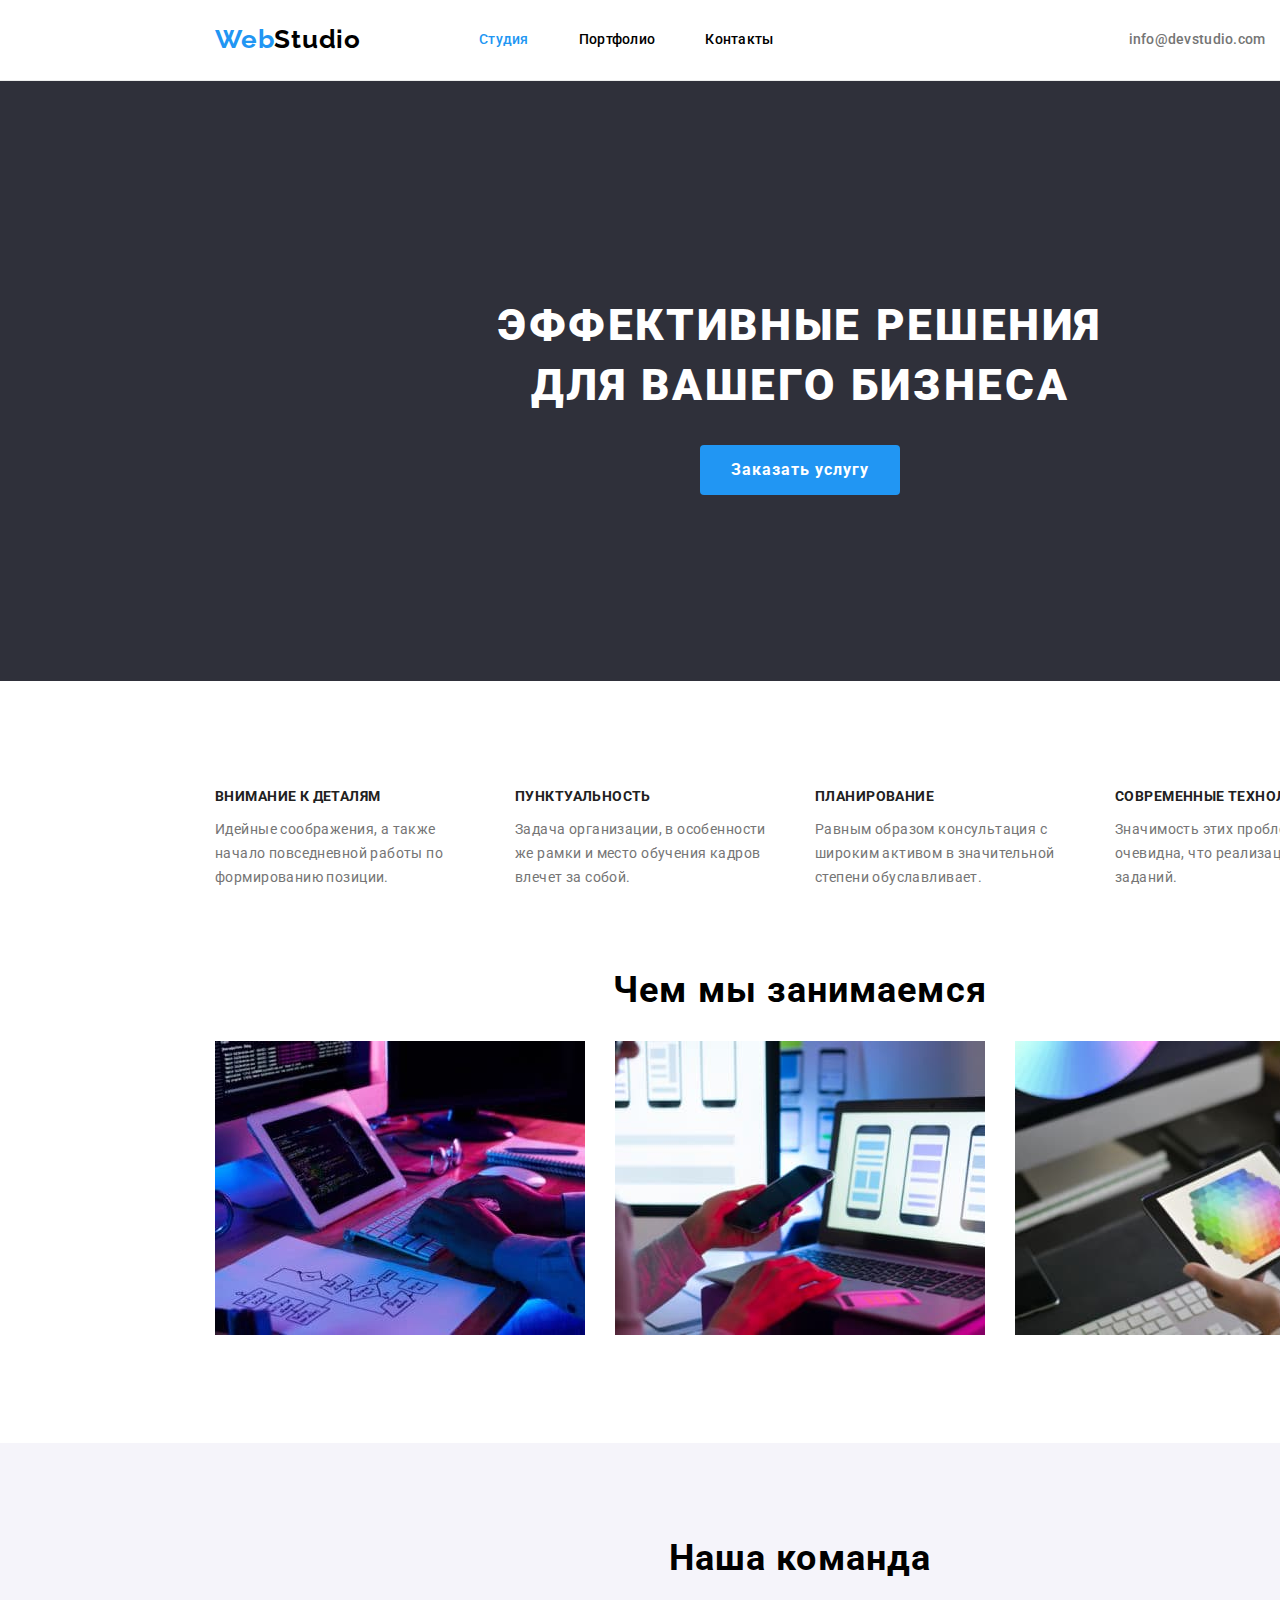
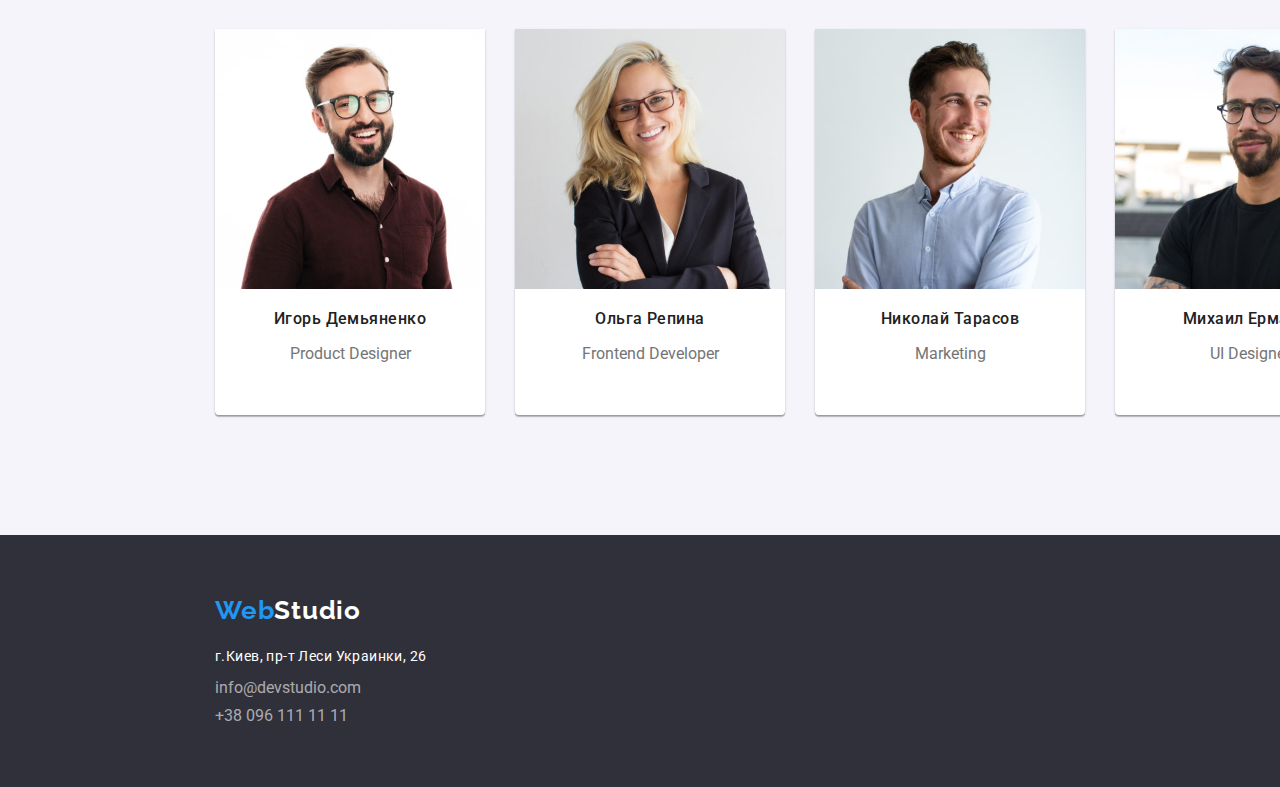
==== index.html @ 73776759 "Initial commit" ====
<!DOCTYPE html>
<html lang="ru">
  <head>
    <meta charset="UTF-8" />
    <meta http-equiv="X-UA-Compatible" content="IE=edge" />
    <meta name="viewport" content="width=device-width, initial-scale=1.0" />
    <title>WebStudio</title>
    <link rel="stylesheet" href="./css/styles.css">
    <link rel="preconnect" href="https://fonts.googleapis.com">
    <link rel="preconnect" href="https://fonts.gstatic.com" crossorigin>
    <link href="https://fonts.googleapis.com/css2?family=Raleway:wght@700&family=Roboto:wght@400;500;700;900&display=swap"
      rel="stylesheet">
  </head>
  <body>
    
    <!--Верхняя линия-->
    <header class="page-header">
      <nav class="navigation">
        <a href="index.html" class="logo">Web<span class="logo-black">Studio</span></a>
        <ul class="nav-menu">
          <li><a href="index.html"  class="link current-link">Студия</a></li>
          <li><a href="./portfolio.html" class="link">Портфолио</a></li>
          <li><a href="./contacts.html" class="link">Контакты</a></li>
        </ul>
        <ul class="nav-contacts">
          <li><a href="mailto:info@devstudio.com" class="link email">info@devstudio.com</a></li>
          <li><a href="tel:+380961111111" class="link phone">+38 096 111 11 11</a></li>
        </ul>
      </nav>
    </header>
    <main>
      <!--Особенности-->
      <section class="hero">
        <h1 class="hero-title">
          ЭФФЕКТИВНЫЕ РЕШЕНИЯ <br />
          ДЛЯ ВАШЕГО БИЗНЕСА
        </h1>
        <button type="button" class="hero-button">Заказать услугу</button>
      </section>
      
      <section class="features">
        <h2 class="title-features">Достоинства</h2>
        
        <ul class="list-features">
          <li>
            <h3 class="title-features-article">Внимание к деталям</h3>
            <p class="text-features">Идейные соображения, а также <br> начало повседневной работы по формированию позиции.</p>
          </li>
          <li>
            <h3 class="title-features-article">Пунктуальность</h3>
            <p class="text-features">
              Задача организации, в особенности же рамки и место обучения кадров влечет за собой.
            </p>
          </li>
          <li>
            <h3 class="title-features-article">Планирование</h3>
            <p class="text-features">
              Равным образом консультация с широким активом в значительной степени обуславливает.
            </p>
          </li>
          <li>
            <h3 class="title-features-article">Современные технологии</h3>
            <p class="text-features">Значимость этих проблем настолько очевидна, что реализация плановых заданий.</p>
          </li>
        </ul>
      </section>

      <!--Чем мы занимаемся-->
      <section class="works">
        <h2 class="title">Чем мы занимаемся</h2>
        <ul class="list-works">
          <li>
            <img
              src="./images/img1.jpg"
              alt="Web design"
              width="370"
              height="294"
            />
          </li>
          <li>
            <img
              src="./images/img2.jpg"
              alt="Marketing"
              width="370"
              height="294"
            />
          </li>
          <li>
            <img
              src="./images/img3.jpg"
              alt="UI/UX design"
              width="370"
              height="294"
            />
          </li>
        </ul>
      </section>

      <!--Команда-->
      <section class="team">
        <h2 class="title-team">Наша команда</h2>
        <ul class="list-team">
          <li class="card-team">
            <img
              src="./images/product_designer.jpg"
              alt="Product Designer"
              width="270"
              height="260"
            />
            <h3 class="name-people">Игорь Демьяненко</h3>
            <p>Product Designer</p>
          </li>
          <li class="card-team">
            <img
              src="./images/frontend_dev.jpg"
              alt="Frontend Developer"
              width="270"
              height="260"
            />
            <h3 class="name-people">Ольга Репина</h3>
            <p>Frontend Developer</p>
          </li>
          <li class="card-team">
            <img
              src="./images/marketing.jpg"
              alt="Marketing"
              width="270"
              height="260"
            />
            <h3 class="name-people">Николай Тарасов</h3>
            <p>Marketing</p>
          </li>
          <li class="card-team">
            <img
              src="./images/ui_designer.jpg"
              alt="UI Designer"
              width="270"
              height="260"
            />
            <h3 class="name-people">Михаил Ермаков</h3>
            <p>UI Designer</p>
          </li>
        </ul>
      </section>
    </main>
    <!--Футер-->
    <footer class="footer-section">
      <a href="index.html" class="footer-logo">Web<span class="logo-white">Studio</span></a>
      <address>
        <ul class="footer-contacts">
          <li>
            <a
              href="https://www.google.com/maps/d/embed?mid=10uSM3H-mIU3GznYo2szRIEphczw&hl=en_US&ehbc=2E312F"
               class="link-address">г.Киев, пр-т Леси Украинки, 26</a
            >
          </li>
          <li><a href="mailto:info@devstudio.com" class="link-footer">info@devstudio.com</a></li>
          <li><a href="tel:+380961111111" class="link-footer">+38 096 111 11 11</a></li>
        </ul>
      </address>
    </footer>
  </body>
</html>
---- css/styles.css ----
/* #212121-100% - color link nav menu
#FFFFFF-100% - color top line bg
#757575-100% - color link nav contacts
#2196F3-100% - color Logo & hover link
#000000-100%
#2F303A-100%
#FFFFFF-60%
#ECECEC-100%
#F5F4FA-100%
*/
:root {
  --primary-text: #757575;
  --title-text: #212121;
  --accent-logo: #2196f3;
  --primary-bg: #ffffff;
  --title-logo: #000000;
  --footer-logo: #ffffff;
  --footer-bg: #2f303a;
  --team-section-bg: #f5f4fa;
  --footer-contacts-color: rgba(255, 255, 255, 0.6);
}

body {
  font-family: 'Roboto', sans-serif;
  color: var(--primary-text);
  width: 1600px;
  margin: 0px;
}

.page-header {
  background-color: var(--primary-bg);
  width: 1600px;
  height: 80px;
  margin: 0px 0px 0px 0px;
  border-bottom: 1px;
  border-top: 0px;
  border-left: 0px;
  border-right: 0px;
  border-style: solid;
  border-color: #ececec;
}

/* Main properties Logo */
.logo {
  font-family: 'Raleway';
  font-weight: 700;
  font-size: 26px;
  letter-spacing: 0.03em;
  color: var(--accent-logo);
  text-decoration: none;
  margin: 24px 93px 25px 215px;
}

/* Color Logo in Header */
.logo-black {
  color: var(--title-logo);
}

/* Orientation elements inside Header */
.navigation {
  display: flex;
  flex-direction: row;
  position: relative;
  flex-wrap: nowrap;
  justify-content: flex-start;
  align-items: flex-start;
  height: 80px;
}

/* styles for all links */
.link {
  list-style-type: none;
  text-decoration: none;
  color: var(--title-logo);
}

.link:hover,
.link:focus {
  color: var(--accent-logo);
} 

.current-link {
  color: var(--accent-logo);
}

/* Orientation elements inside nav-menu */
.nav-menu {
  display: contents;
  list-style-type: none;
  text-decoration: none;
  font-weight: 500;
  font-size: 14px;
  line-height: 1.1;
  letter-spacing: 0.02em;
}

.nav-menu > li {
  margin: 32px 25px 32px 25px;
}

/* Orientation elements inside nav-contacts */
.nav-contacts {
  display: contents;
  list-style-type: none;
  text-decoration: none;
  align-items: flex-start;
  justify-content: space-between;
  font-weight: 500;
  font-size: 14px;
  line-height: 1.1;
  letter-spacing: 0.02em;
}

.link.email {
  color: var(--primary-text);
  padding-left: 305px;
}

.link.phone {
  color: var(--primary-text);
}

.nav-contacts > li {
  margin: 32px 25px 32px 25px;
}

.nav-contacts .link:hover,
.nav-contacts .link:focus {
  color: var(--accent-logo);
}


/* styles for MAIN */

.hero {
  background-color: var(--footer-bg);
  height: 600px;
  display: flex;
  align-items: center;
  justify-content: center;
  flex-direction: column;
}

.hero-title {
  width: 696px;
  height: 120px;
  font-weight: 900;
  font-size: 44px;
  line-height: 1.36;
  text-align: center;
  letter-spacing: 0.06em;
  text-transform: uppercase;
  color: var(--footer-logo);
}

.hero-button {
  display: flex;
  align-items: center;
  text-align: center;
  background-color: var(--accent-logo);
  color: var(--footer-logo);
  width: 200px;
  height: 50px;
  border-radius: 4px;
  font-family: inherit;
  font-weight: 700;
  font-size: 16px;
  line-height: 1.875;
  justify-content: center;
  letter-spacing: 0.06em;
  border: 0px;
}

/* Section "Features" */

.features {
  margin: 94px 215px 94px 215px;
}

.title-features {
  display: none;
}

.list-features {
  list-style-type: none;
  width: 1170px;
  height: 100px;
  display: flex;
  flex-direction: row;
  padding-inline-start: 0px;
  justify-content: space-between;
}

.list-features > li {
  width: 270px;
}

.title-features-article {
  color: var(--title-text);
  font-weight: 700;
  font-size: 14px;
  line-height: 1.1;
  letter-spacing: 0.03em;
  text-transform: uppercase;
}

.text-features {
  font-size: 14px;
  line-height: 1.7;
  letter-spacing: 0.03em;
}

/* Styles for section Works */

.works {
  margin: 94px 215px 0px 215px;
}

.title {
  font-weight: 700;
  font-size: 36px;
  line-height: 1.17;
  text-align: center;
  letter-spacing: 0.03em;
  color: var(--title-logo);
}

.list-works {
  list-style-type: none;
  width: 1170px;
  height: 386px;
  display: flex;
  flex-direction: row;
  padding-inline-start: 0px;
  justify-content: space-between;
}

/* styles for Team */

.team {
  height: 598px;
  background-color: var(--team-section-bg);
  align-items: center;
  justify-content: center;
  padding-top: 94px;
}

.title-team {
  font-weight: 700;
  font-size: 36px;
  line-height: 1.17;
  text-align: center;
  letter-spacing: 0.03em;
  color: var(--title-logo);
  margin-bottom: 50px;
  margin-top: 0px;
}

.list-team {
  list-style-type: none;
  width: 1170px;
  height: 386px;
  display: flex;
  flex-direction: row;
  padding-inline-start: 0px;
  justify-content: space-between;
  text-align: center;
  margin-left: 215px;
  margin-top: 0px;
  margin-bottom: 0px;
}

.card-team {
  background-color: var(--primary-bg);
  width: 270px;
  height: 386px;

  box-shadow: 0px 1px 3px rgba(0, 0, 0, 0.12), 0px 1px 1px rgba(0, 0, 0, 0.14),
    0px 2px 1px rgba(0, 0, 0, 0.2);
  border-radius: 0px 0px 4px 4px;
}

.name-people {
  font-weight: 500;
  font-size: 16px;
  line-height: 1.1875;
  text-align: center;
  letter-spacing: 0.03em;
  color: var(--title-text);
}

/* styles for Footer */

.footer-section {
  background-color: var(--footer-bg);
  height: 192px;
  padding-top: 60px;
  padding-left: 215px;
}

.footer-logo {
  font-family: 'Raleway';
  font-weight: 700;
  font-size: 26px;
  letter-spacing: 0.03em;
  color: var(--accent-logo);
  text-decoration: none;
}

/* Color Logo in Footer */
.logo-white {
  color: var(--footer-logo);
}

.footer-contacts {
  display: flex;
  font-style: normal;
  list-style-type: none;
  align-items: flex-start;
  justify-content: flex-start;
  flex-direction: column;
  padding-inline-start: 0px;
  margin-top: 20px;
  margin-bottom: 0px;
}

.footer-contacts > li {
  margin-bottom: 9px;
}

.link-address {
  text-decoration: none;
  color: var(--footer-logo);
  font-weight: 400;
  font-size: 14px;
  line-height: 1.71;
  letter-spacing: 0.03em;
}

.link-footer {
  color: var(--footer-contacts-color);
  text-decoration: none;
}

.link-footer:hover,
.link-footer:focus {
  color: var(--accent-logo);
}





/* Styles for page Portfolio.html */

.buttons-section {
  display: flex;
  align-items: center;
  flex-direction: column;
  justify-content: space-between;
  width: 1170px;
  height: 1360px;
  margin-left: 297px;
  margin-bottom: 148px;
  }


.title-container {
  display: none;
  margin: 0px;
}

.list-buttons {
  width: 611px;
  display: flex;
  list-style-type: none;
  text-decoration: none;
  padding-inline-start: 0px;
  flex-direction: row;
  justify-content: space-around;
  align-items: center;
  margin-top: 40px;
  margin-bottom: 50px;
}

.button-filter {
  background-color: var(--team-section-bg);
  color: var(--title-text);
  border-radius: 4px;
  border: 0px;
  font-family: inherit;
  font-weight: 500;
  font-size: 16px;
  line-height: 1.625;
  text-align: center;
  letter-spacing: 0.03em;
  padding: 6px 22px 6px 22px;
}

.button-filter:hover,
.button-filter:focus {
  background-color: var(--accent-logo);
  color: var(--footer-logo);
  box-shadow: 0px 3px 1px rgba(0, 0, 0, 0.1), 0px 1px 2px rgba(0, 0, 0, 0.08),
    0px 2px 2px rgba(0, 0, 0, 0.12);
  border-radius: 4px;
}



.list-card-project {
  list-style-type: none;
  text-decoration: none;
  padding-inline-start: 0px;
  display: flex;
  flex-direction: row;
  flex-wrap: wrap;
  justify-content: space-between;
  align-content: space-between;
  align-items: center;
  margin: 0px;
}

.card-project {
  background: #ffffff;
  border: 1px solid #eeeeee;
  box-sizing: border-box;
  margin-bottom: 30px;
}

.card-container {
  padding: 20px 24px 20px 24px;
}

.item-card-project {
  font-weight: 700;
  font-size: 18px;
  line-height: 2;
  letter-spacing: 0.06em;
  color: var(--title-logo);
  margin: 0px;
}

.card-container > p {
  margin: 0px;
}
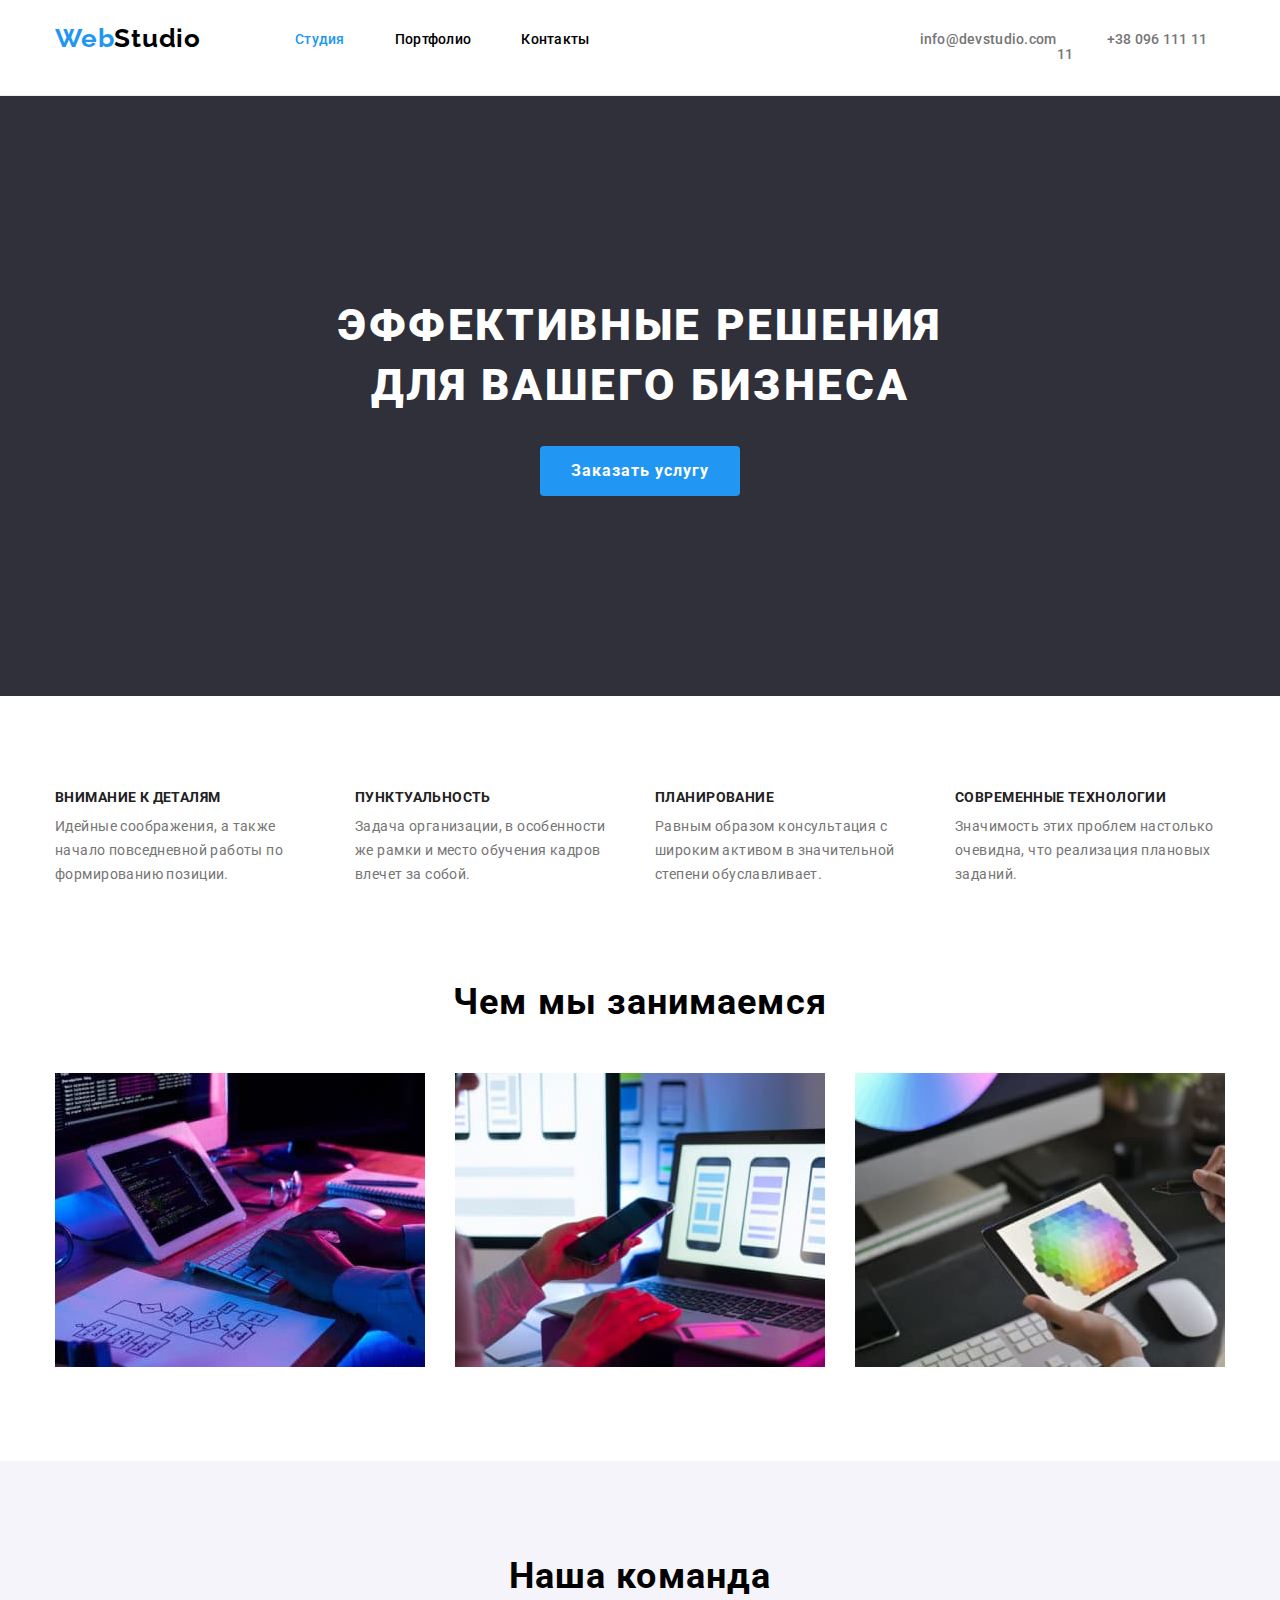
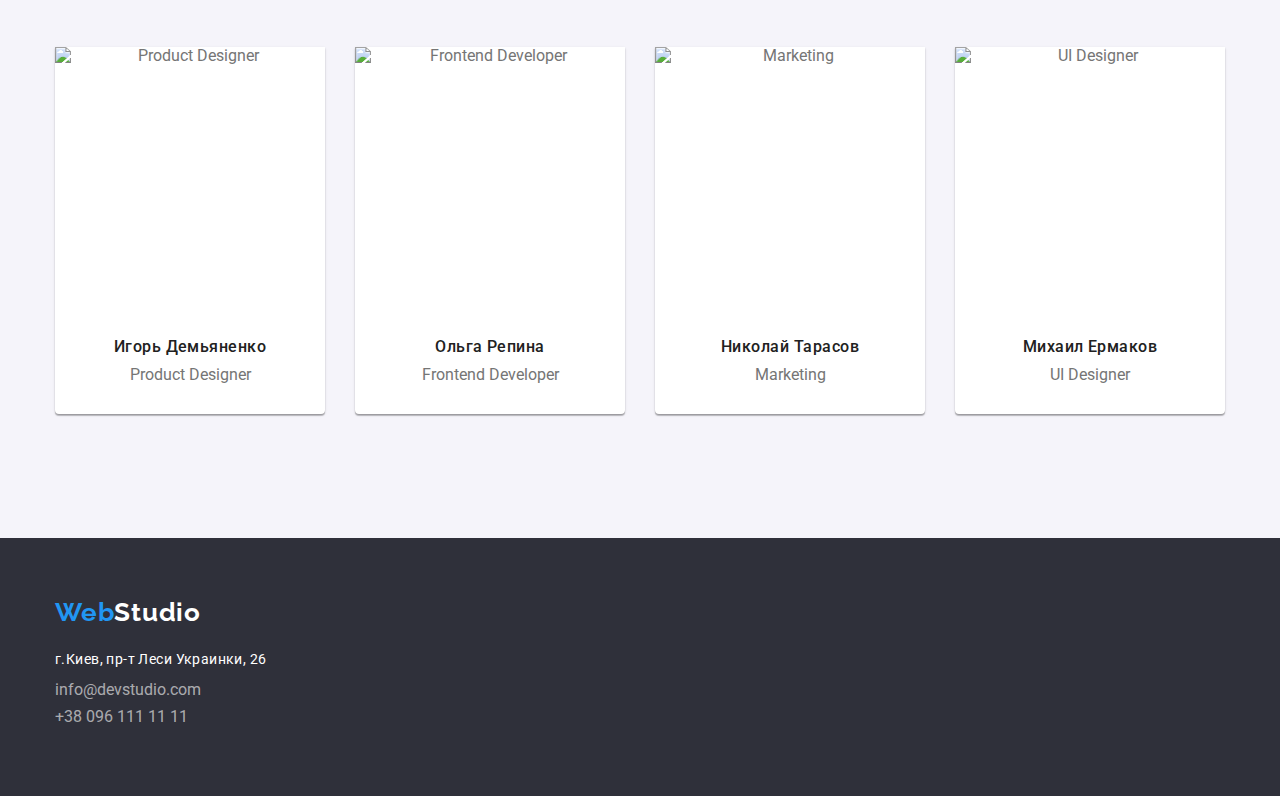
==== commit 60abb3d8: "Update Html files+CSS" ====
--- a/index.html
+++ b/index.html
@@ -5,159 +5,161 @@
     <meta http-equiv="X-UA-Compatible" content="IE=edge" />
     <meta name="viewport" content="width=device-width, initial-scale=1.0" />
     <title>WebStudio</title>
-    <link rel="stylesheet" href="./css/styles.css">
-    <link rel="preconnect" href="https://fonts.googleapis.com">
-    <link rel="preconnect" href="https://fonts.gstatic.com" crossorigin>
-    <link href="https://fonts.googleapis.com/css2?family=Raleway:wght@700&family=Roboto:wght@400;500;700;900&display=swap"
-      rel="stylesheet">
+
+    <link
+      rel="stylesheet"
+      href="https://cdnjs.cloudflare.com/ajax/libs/modern-normalize/1.0.0/modern-normalize.min.css"
+    />
+    <link rel="stylesheet" href="./css/styles.css" />
+    <link rel="preconnect" href="https://fonts.googleapis.com" />
+    <link rel="preconnect" href="https://fonts.gstatic.com" crossorigin />
+    <link
+      href="https://fonts.googleapis.com/css2?family=Raleway:wght@700&family=Roboto:wght@400;500;700;900&display=swap"
+      rel="stylesheet"
+    />
   </head>
   <body>
-    
     <!--Верхняя линия-->
     <header class="page-header">
-      <nav class="navigation">
-        <a href="index.html" class="logo">Web<span class="logo-black">Studio</span></a>
-        <ul class="nav-menu">
-          <li><a href="index.html"  class="link current-link">Студия</a></li>
-          <li><a href="./portfolio.html" class="link">Портфолио</a></li>
-          <li><a href="./contacts.html" class="link">Контакты</a></li>
-        </ul>
-        <ul class="nav-contacts">
-          <li><a href="mailto:info@devstudio.com" class="link email">info@devstudio.com</a></li>
-          <li><a href="tel:+380961111111" class="link phone">+38 096 111 11 11</a></li>
-        </ul>
-      </nav>
+      <div class="container">
+        <nav class="navigation">
+          <a href="index.html" class="logo">Web<span class="logo-black">Studio</span></a>
+          <ul class="nav-menu">
+            <li><a href="index.html" class="link current-link">Студия</a></li>
+            <li><a href="./portfolio.html" class="link">Портфолио</a></li>
+            <li><a href="./contacts.html" class="link">Контакты</a></li>
+          </ul>
+          <ul class="nav-contacts">
+            <li><a href="mailto:info@devstudio.com" class="link email">info@devstudio.com</a></li>
+            <li><a href="tel:+380961111111" class="link phone">+38 096 111 11 11</a></li>
+          </ul>
+        </nav>
+      </div>
     </header>
+
     <main>
       <!--Особенности-->
       <section class="hero">
-        <h1 class="hero-title">
-          ЭФФЕКТИВНЫЕ РЕШЕНИЯ <br />
-          ДЛЯ ВАШЕГО БИЗНЕСА
-        </h1>
-        <button type="button" class="hero-button">Заказать услугу</button>
+        <div class="hero-box container">
+          <h1 class="hero-title">
+            ЭФФЕКТИВНЫЕ РЕШЕНИЯ <br />
+            ДЛЯ ВАШЕГО БИЗНЕСА
+          </h1>
+          <button type="button" class="hero-button">Заказать услугу</button>
+        </div>
       </section>
-      
+
       <section class="features">
-        <h2 class="title-features">Достоинства</h2>
-        
-        <ul class="list-features">
-          <li>
-            <h3 class="title-features-article">Внимание к деталям</h3>
-            <p class="text-features">Идейные соображения, а также <br> начало повседневной работы по формированию позиции.</p>
-          </li>
-          <li>
-            <h3 class="title-features-article">Пунктуальность</h3>
-            <p class="text-features">
-              Задача организации, в особенности же рамки и место обучения кадров влечет за собой.
-            </p>
-          </li>
-          <li>
-            <h3 class="title-features-article">Планирование</h3>
-            <p class="text-features">
-              Равным образом консультация с широким активом в значительной степени обуславливает.
-            </p>
-          </li>
-          <li>
-            <h3 class="title-features-article">Современные технологии</h3>
-            <p class="text-features">Значимость этих проблем настолько очевидна, что реализация плановых заданий.</p>
-          </li>
-        </ul>
+        <div class="container">
+          <h2 class="visually-hidden" aria-hidden="true" tabindex="-1">
+            Достоинства
+          </h2>
+
+          <ul class="list-features">
+            <li>
+              <h3 class="title-features-article">Внимание к деталям</h3>
+              <p class="text-features">
+                Идейные соображения, а также <br />
+                начало повседневной работы по формированию позиции.
+              </p>
+            </li>
+            <li>
+              <h3 class="title-features-article">Пунктуальность</h3>
+              <p class="text-features">
+                Задача организации, в особенности же рамки и место обучения кадров влечет за собой.
+              </p>
+            </li>
+            <li>
+              <h3 class="title-features-article">Планирование</h3>
+              <p class="text-features">
+                Равным образом консультация с широким активом в значительной степени обуславливает.
+              </p>
+            </li>
+            <li>
+              <h3 class="title-features-article">Современные технологии</h3>
+              <p class="text-features">
+                Значимость этих проблем настолько очевидна, что реализация плановых заданий.
+              </p>
+            </li>
+          </ul>
+        </div>
       </section>
 
       <!--Чем мы занимаемся-->
       <section class="works">
-        <h2 class="title">Чем мы занимаемся</h2>
-        <ul class="list-works">
-          <li>
-            <img
-              src="./images/img1.jpg"
-              alt="Web design"
-              width="370"
-              height="294"
-            />
-          </li>
-          <li>
-            <img
-              src="./images/img2.jpg"
-              alt="Marketing"
-              width="370"
-              height="294"
-            />
-          </li>
-          <li>
-            <img
-              src="./images/img3.jpg"
-              alt="UI/UX design"
-              width="370"
-              height="294"
-            />
-          </li>
-        </ul>
+        <div class="container">
+          <h2 class="title">Чем мы занимаемся</h2>
+          <ul class="list-works">
+            <li>
+              <img src="./images/img1.jpg" alt="Web design" width="370" height="294" />
+            </li>
+            <li>
+              <img src="./images/img2.jpg" alt="Marketing" width="370" height="294" />
+            </li>
+            <li>
+              <img src="./images/img3.jpg" alt="UI/UX design" width="370" height="294" />
+            </li>
+          </ul>
+        </div>
       </section>
 
       <!--Команда-->
       <section class="team">
-        <h2 class="title-team">Наша команда</h2>
-        <ul class="list-team">
-          <li class="card-team">
-            <img
-              src="./images/product_designer.jpg"
-              alt="Product Designer"
-              width="270"
-              height="260"
-            />
-            <h3 class="name-people">Игорь Демьяненко</h3>
-            <p>Product Designer</p>
-          </li>
-          <li class="card-team">
-            <img
-              src="./images/frontend_dev.jpg"
-              alt="Frontend Developer"
-              width="270"
-              height="260"
-            />
-            <h3 class="name-people">Ольга Репина</h3>
-            <p>Frontend Developer</p>
-          </li>
-          <li class="card-team">
-            <img
-              src="./images/marketing.jpg"
-              alt="Marketing"
-              width="270"
-              height="260"
-            />
-            <h3 class="name-people">Николай Тарасов</h3>
-            <p>Marketing</p>
-          </li>
-          <li class="card-team">
-            <img
-              src="./images/ui_designer.jpg"
-              alt="UI Designer"
-              width="270"
-              height="260"
-            />
-            <h3 class="name-people">Михаил Ермаков</h3>
-            <p>UI Designer</p>
-          </li>
-        </ul>
+        <div class="container">
+          <h2 class="title-team">Наша команда</h2>
+          <ul class="list-team">
+            <li class="card-team">
+              <img
+                src="./images/team/product_designer.jpg"
+                alt="Product Designer"
+                width="270"
+                height="260"
+              />
+              <h3 class="name-people">Игорь Демьяненко</h3>
+              <p>Product Designer</p>
+            </li>
+            <li class="card-team">
+              <img
+                src="./images/team/frontend_dev.jpg"
+                alt="Frontend Developer"
+                width="270"
+                height="260"
+              />
+              <h3 class="name-people">Ольга Репина</h3>
+              <p>Frontend Developer</p>
+            </li>
+            <li class="card-team">
+              <img src="./images/team/marketing.jpg" alt="Marketing" width="270" height="260" />
+              <h3 class="name-people">Николай Тарасов</h3>
+              <p>Marketing</p>
+            </li>
+            <li class="card-team">
+              <img src="./images/team/ui_designer.jpg" alt="UI Designer" width="270" height="260" />
+              <h3 class="name-people">Михаил Ермаков</h3>
+              <p>UI Designer</p>
+            </li>
+          </ul>
+        </div>
       </section>
     </main>
     <!--Футер-->
     <footer class="footer-section">
-      <a href="index.html" class="footer-logo">Web<span class="logo-white">Studio</span></a>
-      <address>
-        <ul class="footer-contacts">
-          <li>
-            <a
-              href="https://www.google.com/maps/d/embed?mid=10uSM3H-mIU3GznYo2szRIEphczw&hl=en_US&ehbc=2E312F"
-               class="link-address">г.Киев, пр-т Леси Украинки, 26</a
-            >
-          </li>
-          <li><a href="mailto:info@devstudio.com" class="link-footer">info@devstudio.com</a></li>
-          <li><a href="tel:+380961111111" class="link-footer">+38 096 111 11 11</a></li>
-        </ul>
-      </address>
+      <div class="container">
+        <a href="index.html" class="footer-logo">Web<span class="logo-white">Studio</span></a>
+        <address>
+          <ul class="footer-contacts">
+            <li>
+              <a
+                href="https://www.google.com/maps/d/embed?mid=10uSM3H-mIU3GznYo2szRIEphczw&hl=en_US&ehbc=2E312F"
+                class="link-address"
+                >г.Киев, пр-т Леси Украинки, 26</a
+              >
+            </li>
+            <li><a href="mailto:info@devstudio.com" class="link-footer">info@devstudio.com</a></li>
+            <li><a href="tel:+380961111111" class="link-footer">+38 096 111 11 11</a></li>
+          </ul>
+        </address>
+      </div>
     </footer>
   </body>
 </html>
--- a/css/styles.css
+++ b/css/styles.css
@@ -1,13 +1,5 @@
-/* #212121-100% - color link nav menu
-#FFFFFF-100% - color top line bg
-#757575-100% - color link nav contacts
-#2196F3-100% - color Logo & hover link
-#000000-100%
-#2F303A-100%
-#FFFFFF-60%
-#ECECEC-100%
-#F5F4FA-100%
-*/
+
+
 :root {
   --primary-text: #757575;
   --title-text: #212121;
@@ -20,25 +12,40 @@
   --footer-contacts-color: rgba(255, 255, 255, 0.6);
 }
 
+
+h1, h2, h3, h4, p, ul {
+  margin: 0;
+}
+
+img {
+  display: block;
+  max-width: 100%;
+  height: auto;
+}
+
 body {
   font-family: 'Roboto', sans-serif;
   color: var(--primary-text);
-  width: 1600px;
   margin: 0px;
 }
 
 .page-header {
   background-color: var(--primary-bg);
-  width: 1600px;
-  height: 80px;
-  margin: 0px 0px 0px 0px;
-  border-bottom: 1px;
-  border-top: 0px;
+  border-bottom: 1px solid #ececec;
+  /* border-top: 0px;
   border-left: 0px;
   border-right: 0px;
   border-style: solid;
-  border-color: #ececec;
-}
+  border-color: #ececec; */
+}
+
+.container{
+  margin: 0px auto;
+  padding: 0px 15px;
+  width: 1200px;
+}
+
+
 
 /* Main properties Logo */
 .logo {
@@ -48,7 +55,8 @@
   letter-spacing: 0.03em;
   color: var(--accent-logo);
   text-decoration: none;
-  margin: 24px 93px 25px 215px;
+  margin: 24px 94px 25px 0px;
+  padding: 0px;
 }
 
 /* Color Logo in Header */
@@ -64,8 +72,7 @@
   flex-wrap: nowrap;
   justify-content: flex-start;
   align-items: flex-start;
-  height: 80px;
-}
+  }
 
 /* styles for all links */
 .link {
@@ -85,22 +92,27 @@
 
 /* Orientation elements inside nav-menu */
 .nav-menu {
-  display: contents;
+  display: flex;
   list-style-type: none;
   text-decoration: none;
   font-weight: 500;
   font-size: 14px;
   line-height: 1.1;
   letter-spacing: 0.02em;
+  padding-inline-start: 0;
+    padding-top: 32px;
+    padding-bottom: 32px;
+    margin: 0px;
 }
 
 .nav-menu > li {
-  margin: 32px 25px 32px 25px;
-}
+margin-left: 0;
+margin-right: 50px;
+} 
 
 /* Orientation elements inside nav-contacts */
 .nav-contacts {
-  display: contents;
+  display: flex;
   list-style-type: none;
   text-decoration: none;
   align-items: flex-start;
@@ -109,20 +121,24 @@
   font-size: 14px;
   line-height: 1.1;
   letter-spacing: 0.02em;
+  padding-top: 32px;
+  padding-bottom: 32px;
+  padding-inline-start: 0;
+  margin: 0px;
 }
 
 .link.email {
   color: var(--primary-text);
-  padding-left: 305px;
+  margin-left: 280px;
 }
 
 .link.phone {
   color: var(--primary-text);
-}
-
-.nav-contacts > li {
-  margin: 32px 25px 32px 25px;
-}
+  margin-left: 50px;
+}
+
+
+
 
 .nav-contacts .link:hover,
 .nav-contacts .link:focus {
@@ -134,11 +150,19 @@
 
 .hero {
   background-color: var(--footer-bg);
-  height: 600px;
-  display: flex;
+  /* display:block;
   align-items: center;
   justify-content: center;
+  flex-direction: column; */
+}
+
+.hero-box {
+  margin:auto;
+  display: flex;
   flex-direction: column;
+  align-items: center;
+  padding-top: 200px;
+  padding-bottom: 200px;
 }
 
 .hero-title {
@@ -151,6 +175,7 @@
   letter-spacing: 0.06em;
   text-transform: uppercase;
   color: var(--footer-logo);
+  margin-bottom: 30px;
 }
 
 .hero-button {
@@ -174,18 +199,26 @@
 /* Section "Features" */
 
 .features {
-  margin: 94px 215px 94px 215px;
-}
-
-.title-features {
-  display: none;
+  padding: 94px 0px 94px 0px;
+}
+
+
+.visually-hidden {
+  position: absolute;
+  white-space: nowrap;
+  width: 1px;
+  height: 1px;
+  overflow: hidden;
+  border: 0;
+  padding: 0;
+  clip: rect(0 0 0 0);
+  clip-path: inset(50%);
+  margin: -1px;
 }
 
 .list-features {
   list-style-type: none;
-  width: 1170px;
-  height: 100px;
-  display: flex;
+    display: flex;
   flex-direction: row;
   padding-inline-start: 0px;
   justify-content: space-between;
@@ -202,6 +235,7 @@
   line-height: 1.1;
   letter-spacing: 0.03em;
   text-transform: uppercase;
+  margin-bottom: 10px;
 }
 
 .text-features {
@@ -213,7 +247,7 @@
 /* Styles for section Works */
 
 .works {
-  margin: 94px 215px 0px 215px;
+  margin-bottom: 94px;
 }
 
 .title {
@@ -223,13 +257,12 @@
   text-align: center;
   letter-spacing: 0.03em;
   color: var(--title-logo);
+  margin-bottom: 50px;
 }
 
 .list-works {
   list-style-type: none;
-  width: 1170px;
-  height: 386px;
-  display: flex;
+    display: flex;
   flex-direction: row;
   padding-inline-start: 0px;
   justify-content: space-between;
@@ -238,11 +271,11 @@
 /* styles for Team */
 
 .team {
-  height: 598px;
-  background-color: var(--team-section-bg);
+    background-color: var(--team-section-bg);
   align-items: center;
   justify-content: center;
   padding-top: 94px;
+  padding-bottom: 94px;
 }
 
 .title-team {
@@ -258,22 +291,23 @@
 
 .list-team {
   list-style-type: none;
-  width: 1170px;
-  height: 386px;
-  display: flex;
-  flex-direction: row;
-  padding-inline-start: 0px;
-  justify-content: space-between;
-  text-align: center;
-  margin-left: 215px;
-  margin-top: 0px;
-  margin-bottom: 0px;
+  /* width: 1170px;
+  height: 386px; */
+  display: flex;
+  flex-direction: row;
+  padding-inline-start: 0px;
+  justify-content: space-between;
+  text-align: center;
+  /* margin-left: 215px;
+  margin-top: 0px;*/
+  padding-bottom: 30px; 
 }
 
 .card-team {
   background-color: var(--primary-bg);
-  width: 270px;
-  height: 386px;
+  
+  /* width: 270px;
+  height: 386px; */
 
   box-shadow: 0px 1px 3px rgba(0, 0, 0, 0.12), 0px 1px 1px rgba(0, 0, 0, 0.14),
     0px 2px 1px rgba(0, 0, 0, 0.2);
@@ -287,15 +321,20 @@
   text-align: center;
   letter-spacing: 0.03em;
   color: var(--title-text);
-}
-
-/* styles for Footer */
+  margin-top: 30px;
+  margin-bottom: 10px;
+}
+
+.card-team >p {
+margin-bottom: 30px;
+}
+
+/*--------- styles for Footer */
 
 .footer-section {
   background-color: var(--footer-bg);
-  height: 192px;
   padding-top: 60px;
-  padding-left: 215px;
+  padding-bottom: 60px;
 }
 
 .footer-logo {
@@ -343,7 +382,9 @@
 }
 
 .link-footer:hover,
-.link-footer:focus {
+.link-footer:focus,
+.link-address:hover,
+.link-address:focus {
   color: var(--accent-logo);
 }
 
@@ -358,28 +399,20 @@
   align-items: center;
   flex-direction: column;
   justify-content: space-between;
-  width: 1170px;
-  height: 1360px;
-  margin-left: 297px;
   margin-bottom: 148px;
+  padding-top: 40px;
   }
 
 
-.title-container {
-  display: none;
-  margin: 0px;
-}
-
 .list-buttons {
-  width: 611px;
-  display: flex;
-  list-style-type: none;
-  text-decoration: none;
-  padding-inline-start: 0px;
-  flex-direction: row;
-  justify-content: space-around;
-  align-items: center;
-  margin-top: 40px;
+  display: flex;
+  list-style-type: none;
+  text-decoration: none;
+  padding-inline-start: 0px;
+  flex-direction: row;
+  justify-content: center;
+  align-items: center;
+  /* margin-top: 40px; */
   margin-bottom: 50px;
 }
 
@@ -395,6 +428,8 @@
   text-align: center;
   letter-spacing: 0.03em;
   padding: 6px 22px 6px 22px;
+  margin-left: 4px;
+  margin-right: 4px;
 }
 
 .button-filter:hover,
@@ -418,7 +453,7 @@
   justify-content: space-between;
   align-content: space-between;
   align-items: center;
-  margin: 0px;
+  
 }
 
 .card-project {
@@ -438,9 +473,7 @@
   line-height: 2;
   letter-spacing: 0.06em;
   color: var(--title-logo);
-  margin: 0px;
-}
-
-.card-container > p {
-  margin: 0px;
-}
+  margin-bottom: 4px;
+}
+
+
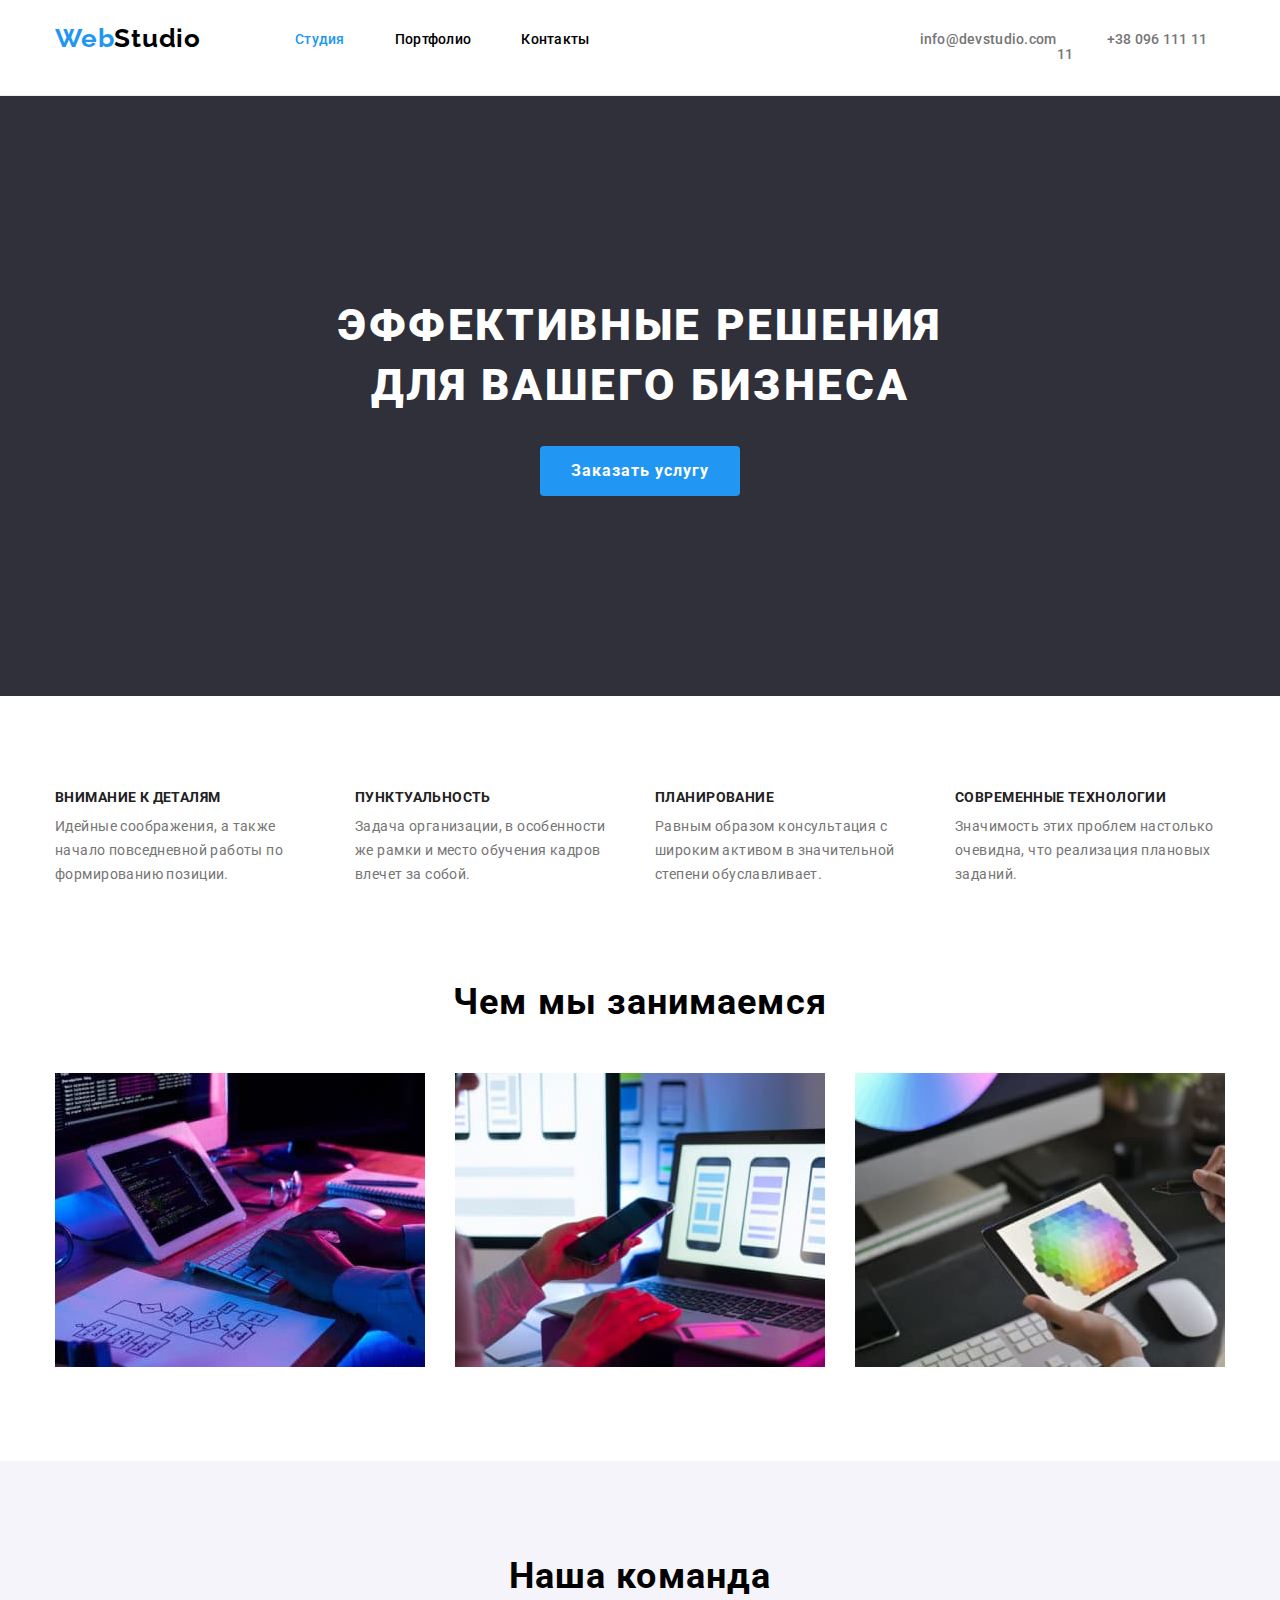
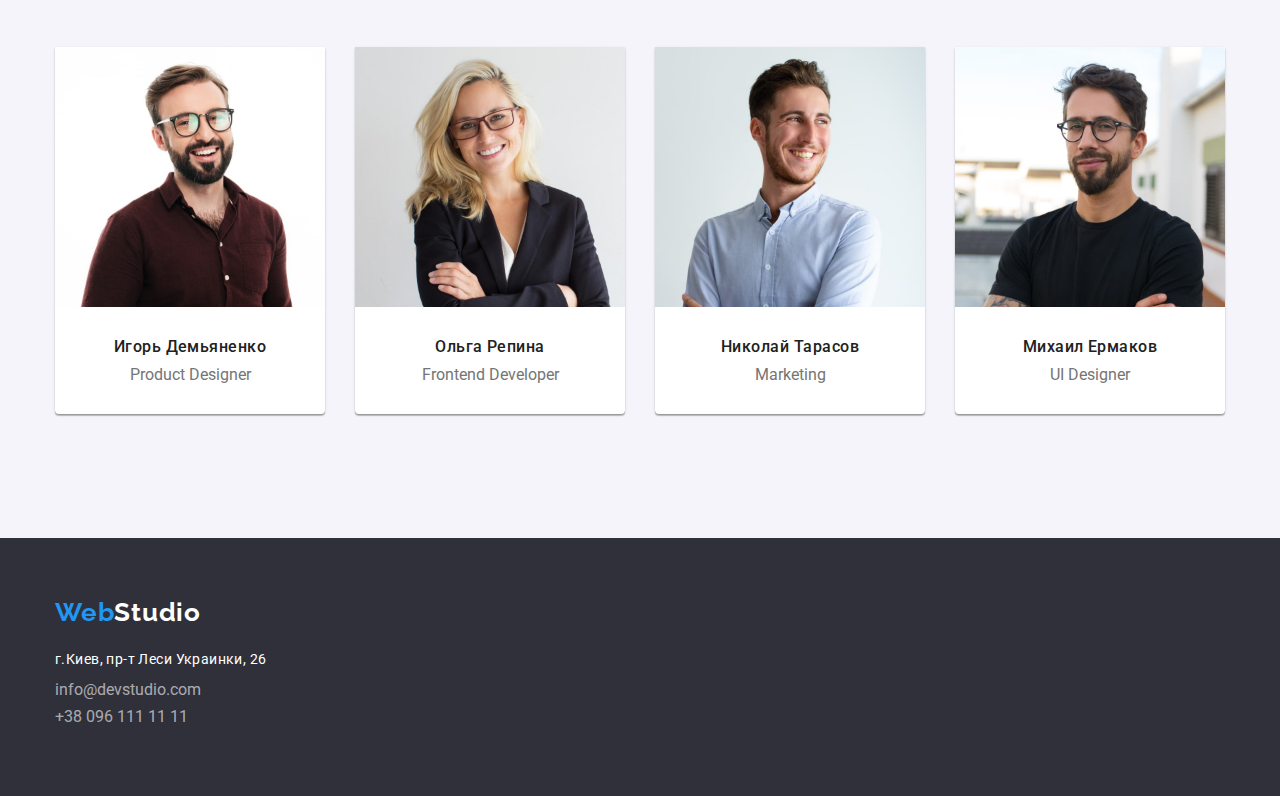
==== commit 2f2483ed: "update index.tmml+styles.css" ====
--- a/index.html
+++ b/index.html
@@ -49,7 +49,7 @@
         </div>
       </section>
 
-      <section class="features">
+      <section class="section features">
         <div class="container">
           <h2 class="visually-hidden" aria-hidden="true" tabindex="-1">
             Достоинства
@@ -86,7 +86,7 @@
       </section>
 
       <!--Чем мы занимаемся-->
-      <section class="works">
+      <section class="section">
         <div class="container">
           <h2 class="title">Чем мы занимаемся</h2>
           <ul class="list-works">
@@ -104,7 +104,7 @@
       </section>
 
       <!--Команда-->
-      <section class="team">
+      <section class="section team">
         <div class="container">
           <h2 class="title-team">Наша команда</h2>
           <ul class="list-team">
--- a/css/styles.css
+++ b/css/styles.css
@@ -199,9 +199,12 @@
 /* Section "Features" */
 
 .features {
-  padding: 94px 0px 94px 0px;
-}
-
+  padding-top: 94px;
+}
+
+.section {
+  padding-bottom: 94px;
+}
 
 .visually-hidden {
   position: absolute;
@@ -246,9 +249,6 @@
 
 /* Styles for section Works */
 
-.works {
-  margin-bottom: 94px;
-}
 
 .title {
   font-weight: 700;
@@ -275,7 +275,6 @@
   align-items: center;
   justify-content: center;
   padding-top: 94px;
-  padding-bottom: 94px;
 }
 
 .title-team {
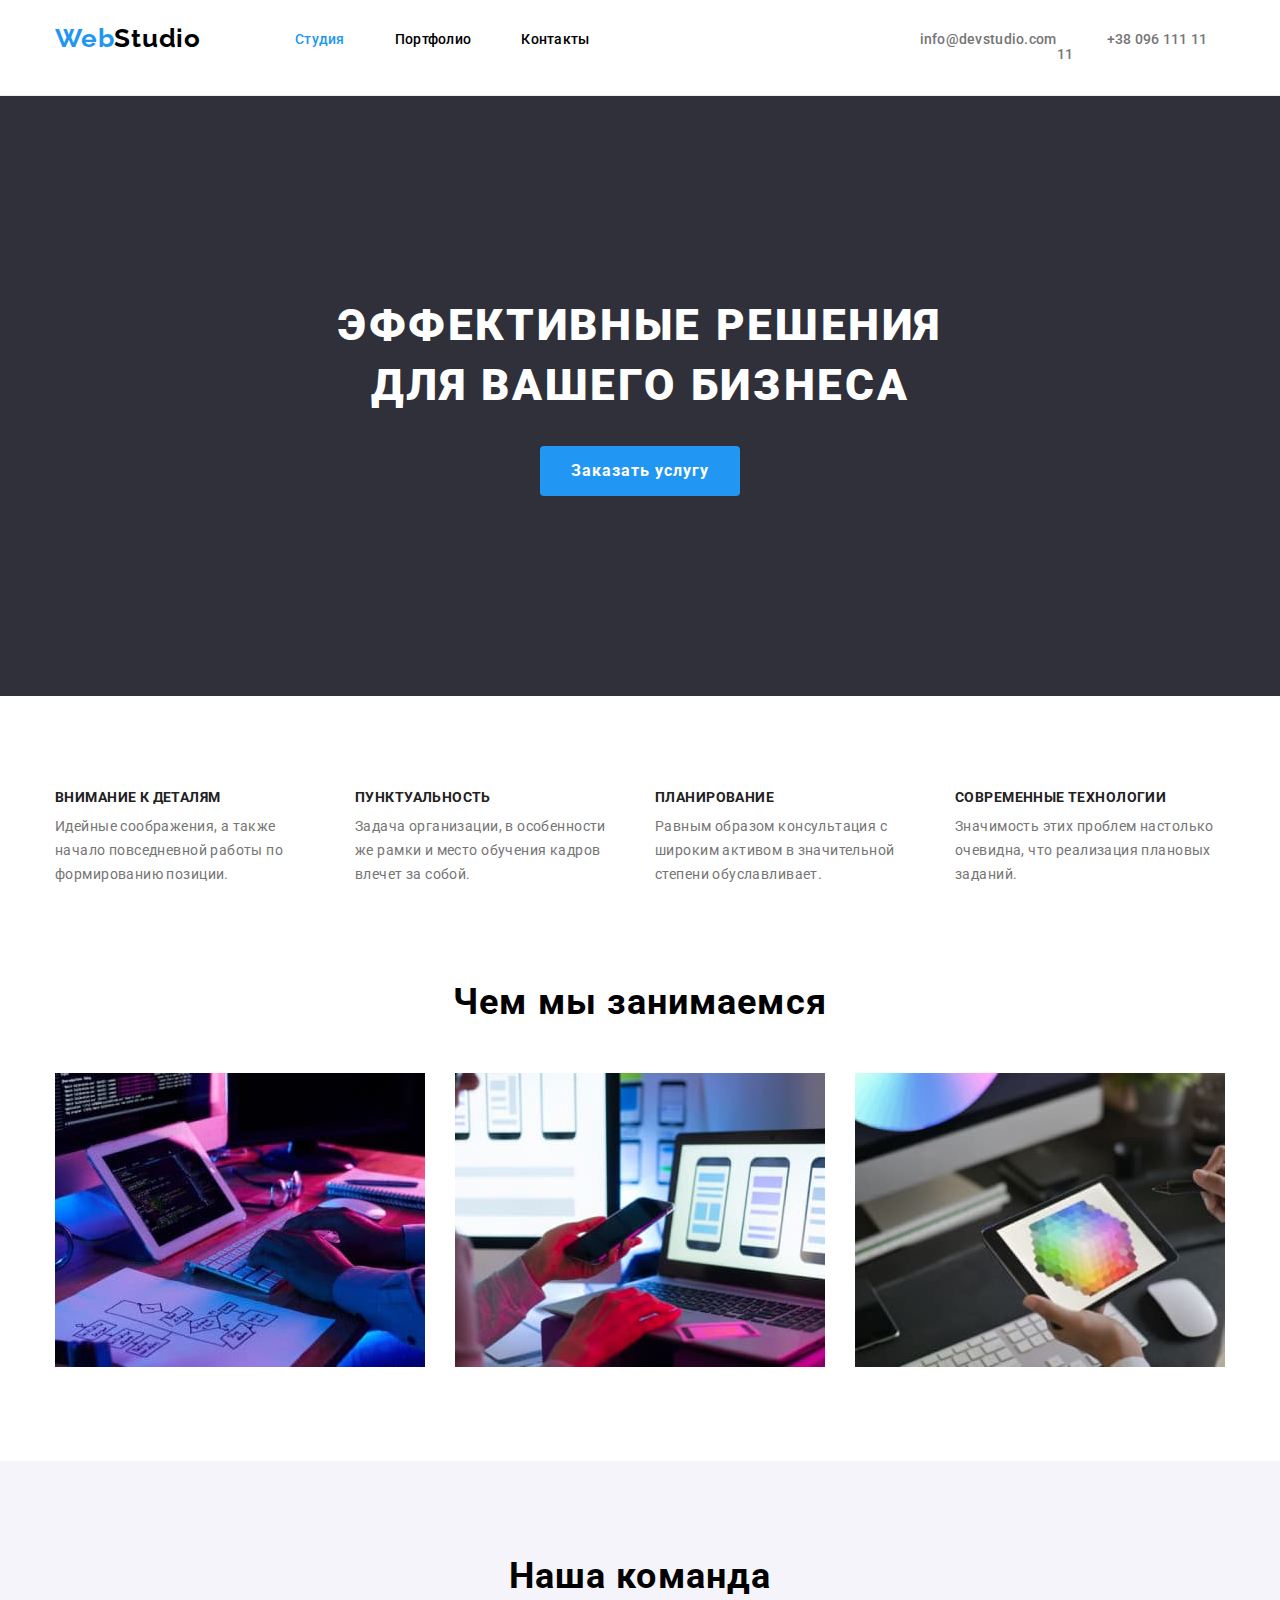
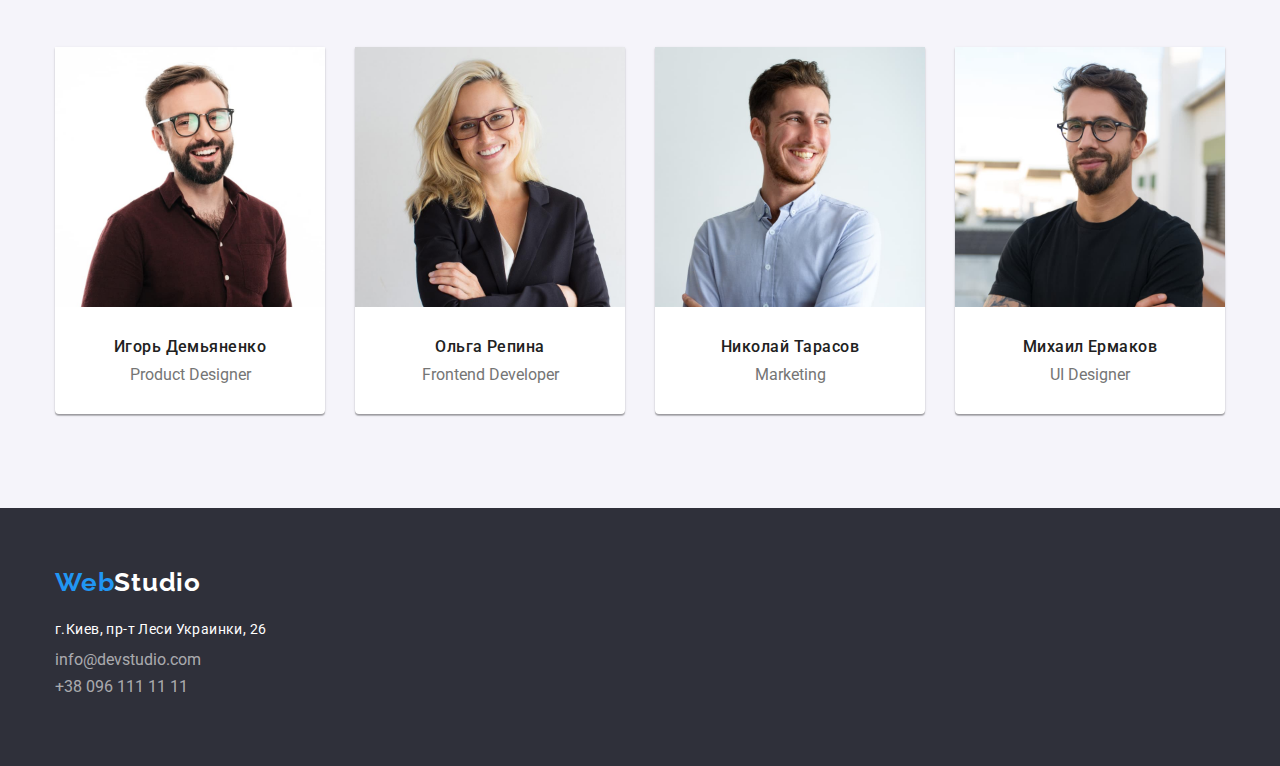
==== commit ec4c9b9e: "main" ====
--- a/index.html
+++ b/index.html
@@ -115,8 +115,9 @@
                 width="270"
                 height="260"
               />
+              <div class="card-text">
               <h3 class="name-people">Игорь Демьяненко</h3>
-              <p>Product Designer</p>
+              <p>Product Designer</p></div>
             </li>
             <li class="card-team">
               <img
@@ -125,18 +126,21 @@
                 width="270"
                 height="260"
               />
+              <div class="card-text">
               <h3 class="name-people">Ольга Репина</h3>
-              <p>Frontend Developer</p>
+              <p>Frontend Developer</p></div>
             </li>
             <li class="card-team">
               <img src="./images/team/marketing.jpg" alt="Marketing" width="270" height="260" />
+              <div class="card-text">
               <h3 class="name-people">Николай Тарасов</h3>
-              <p>Marketing</p>
+              <p>Marketing</p></div>
             </li>
             <li class="card-team">
               <img src="./images/team/ui_designer.jpg" alt="UI Designer" width="270" height="260" />
+              <div class="card-text">
               <h3 class="name-people">Михаил Ермаков</h3>
-              <p>UI Designer</p>
+              <p>UI Designer</p></div>
             </li>
           </ul>
         </div>
--- a/css/styles.css
+++ b/css/styles.css
@@ -1,5 +1,3 @@
-
-
 :root {
   --primary-text: #757575;
   --title-text: #212121;
@@ -10,10 +8,17 @@
   --footer-bg: #2f303a;
   --team-section-bg: #f5f4fa;
   --footer-contacts-color: rgba(255, 255, 255, 0.6);
-}
-
-
-h1, h2, h3, h4, p, ul {
+
+  --items-number: 3;
+  --indent: 30px;
+}
+
+h1,
+h2,
+h3,
+h4,
+p,
+ul {
   margin: 0;
 }
 
@@ -39,13 +44,11 @@
   border-color: #ececec; */
 }
 
-.container{
+.container {
   margin: 0px auto;
   padding: 0px 15px;
   width: 1200px;
 }
-
-
 
 /* Main properties Logo */
 .logo {
@@ -72,7 +75,7 @@
   flex-wrap: nowrap;
   justify-content: flex-start;
   align-items: flex-start;
-  }
+}
 
 /* styles for all links */
 .link {
@@ -84,7 +87,7 @@
 .link:hover,
 .link:focus {
   color: var(--accent-logo);
-} 
+}
 
 .current-link {
   color: var(--accent-logo);
@@ -100,15 +103,15 @@
   line-height: 1.1;
   letter-spacing: 0.02em;
   padding-inline-start: 0;
-    padding-top: 32px;
-    padding-bottom: 32px;
-    margin: 0px;
+  padding-top: 32px;
+  padding-bottom: 32px;
+  margin: 0px;
 }
 
 .nav-menu > li {
-margin-left: 0;
-margin-right: 50px;
-} 
+  margin-left: 0;
+  margin-right: 50px;
+}
 
 /* Orientation elements inside nav-contacts */
 .nav-contacts {
@@ -137,14 +140,10 @@
   margin-left: 50px;
 }
 
-
-
-
 .nav-contacts .link:hover,
 .nav-contacts .link:focus {
   color: var(--accent-logo);
 }
-
 
 /* styles for MAIN */
 
@@ -157,7 +156,7 @@
 }
 
 .hero-box {
-  margin:auto;
+  margin: auto;
   display: flex;
   flex-direction: column;
   align-items: center;
@@ -221,7 +220,7 @@
 
 .list-features {
   list-style-type: none;
-    display: flex;
+  display: flex;
   flex-direction: row;
   padding-inline-start: 0px;
   justify-content: space-between;
@@ -249,7 +248,6 @@
 
 /* Styles for section Works */
 
-
 .title {
   font-weight: 700;
   font-size: 36px;
@@ -262,7 +260,7 @@
 
 .list-works {
   list-style-type: none;
-    display: flex;
+  display: flex;
   flex-direction: row;
   padding-inline-start: 0px;
   justify-content: space-between;
@@ -271,9 +269,7 @@
 /* styles for Team */
 
 .team {
-    background-color: var(--team-section-bg);
-  align-items: center;
-  justify-content: center;
+  background-color: var(--team-section-bg);
   padding-top: 94px;
 }
 
@@ -290,23 +286,16 @@
 
 .list-team {
   list-style-type: none;
-  /* width: 1170px;
-  height: 386px; */
   display: flex;
   flex-direction: row;
   padding-inline-start: 0px;
   justify-content: space-between;
   text-align: center;
-  /* margin-left: 215px;
-  margin-top: 0px;*/
-  padding-bottom: 30px; 
+  /* padding-bottom: 30px; */
 }
 
 .card-team {
   background-color: var(--primary-bg);
-  
-  /* width: 270px;
-  height: 386px; */
 
   box-shadow: 0px 1px 3px rgba(0, 0, 0, 0.12), 0px 1px 1px rgba(0, 0, 0, 0.14),
     0px 2px 1px rgba(0, 0, 0, 0.2);
@@ -320,12 +309,12 @@
   text-align: center;
   letter-spacing: 0.03em;
   color: var(--title-text);
-  margin-top: 30px;
   margin-bottom: 10px;
 }
 
-.card-team >p {
-margin-bottom: 30px;
+.card-text {
+  padding-top: 30px;
+  padding-bottom: 30px;
 }
 
 /*--------- styles for Footer */
@@ -387,21 +376,14 @@
   color: var(--accent-logo);
 }
 
-
-
-
-
 /* Styles for page Portfolio.html */
 
 .buttons-section {
   display: flex;
   align-items: center;
-  flex-direction: column;
-  justify-content: space-between;
   margin-bottom: 148px;
   padding-top: 40px;
-  }
-
+}
 
 .list-buttons {
   display: flex;
@@ -440,30 +422,26 @@
   border-radius: 4px;
 }
 
-
-
 .list-card-project {
   list-style-type: none;
   text-decoration: none;
   padding-inline-start: 0px;
   display: flex;
-  flex-direction: row;
   flex-wrap: wrap;
-  justify-content: space-between;
-  align-content: space-between;
-  align-items: center;
-  
+  flex-basis: (100% - (var(--indent) * (var(--items-number) - 1) / var(--items-number)));
+  gap: var(--indent);
 }
 
 .card-project {
-  background: #ffffff;
-  border: 1px solid #eeeeee;
+  background-color: #ffffff;
   box-sizing: border-box;
-  margin-bottom: 30px;
 }
 
 .card-container {
   padding: 20px 24px 20px 24px;
+  border-bottom: 1px solid #eeeeee;
+  border-left: 1px solid #eeeeee;
+  border-right: 1px solid #eeeeee;
 }
 
 .item-card-project {
@@ -474,5 +452,3 @@
   color: var(--title-logo);
   margin-bottom: 4px;
 }
-
-
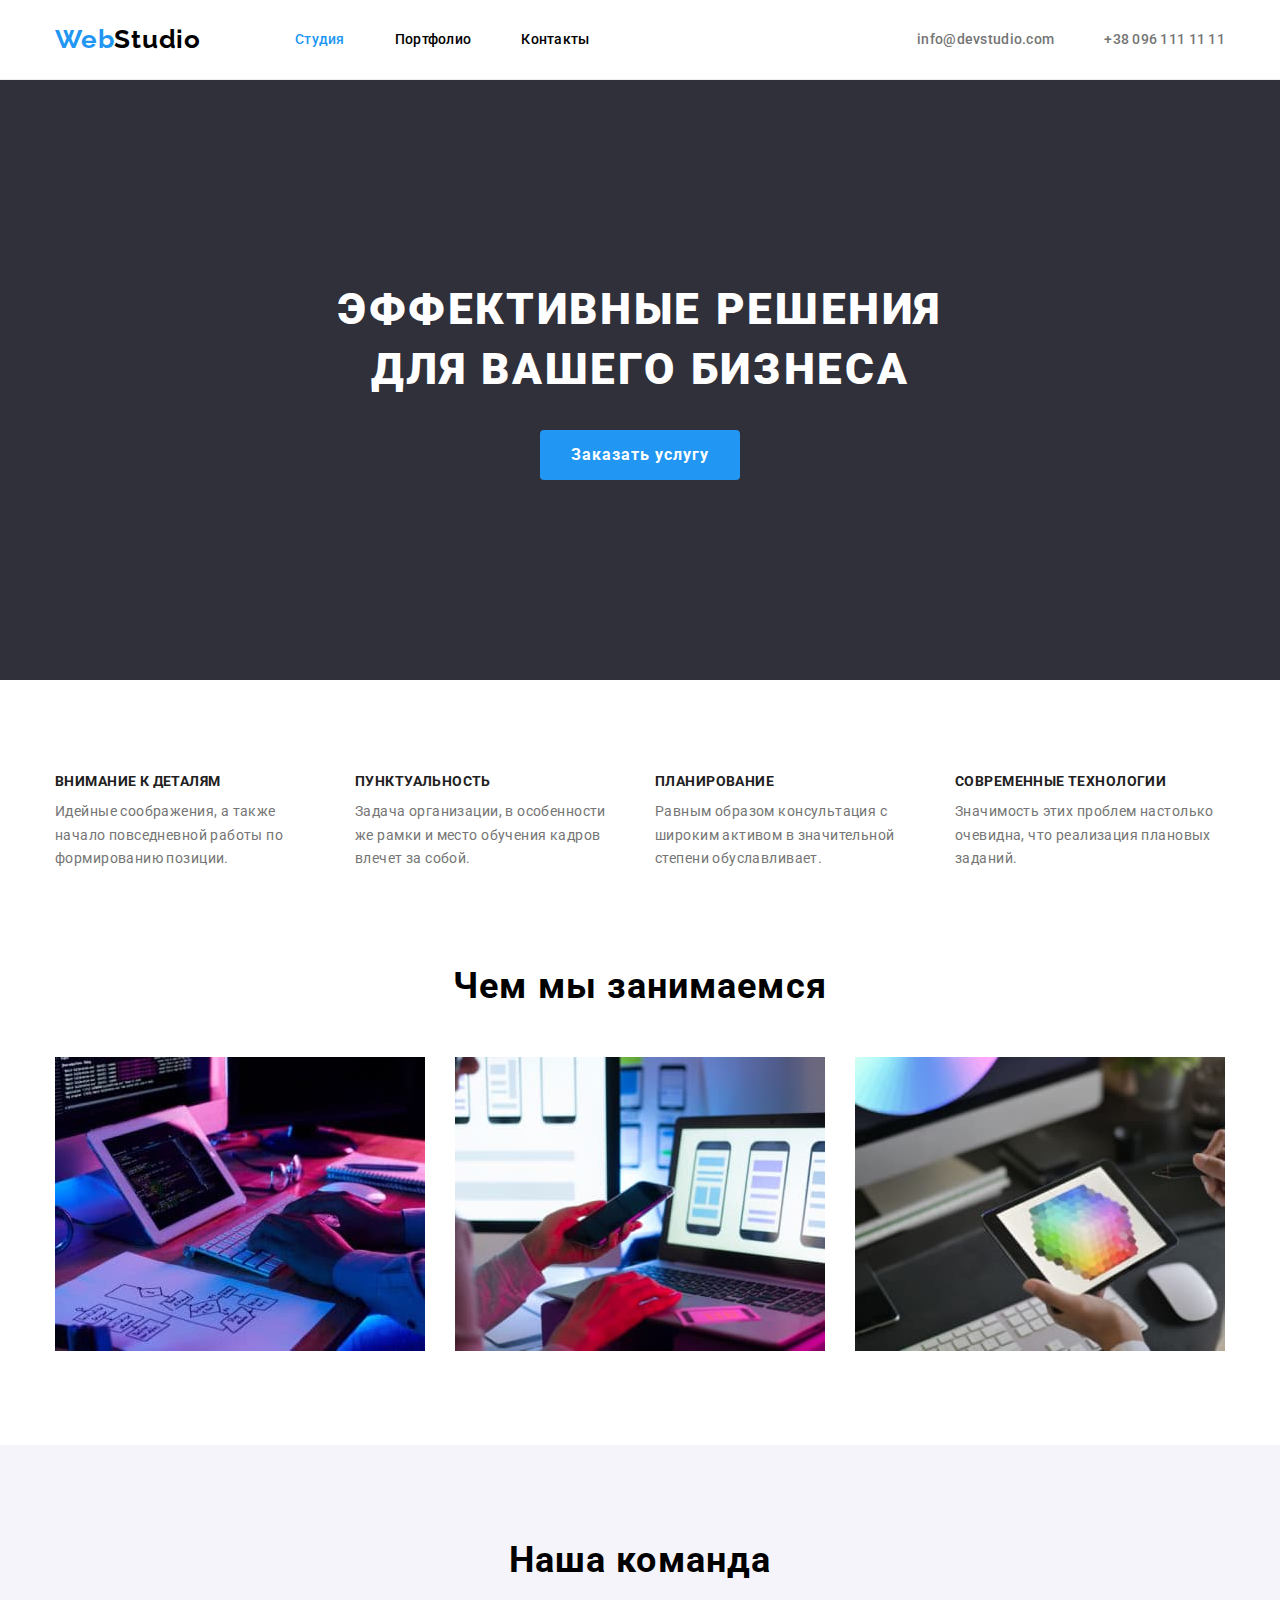
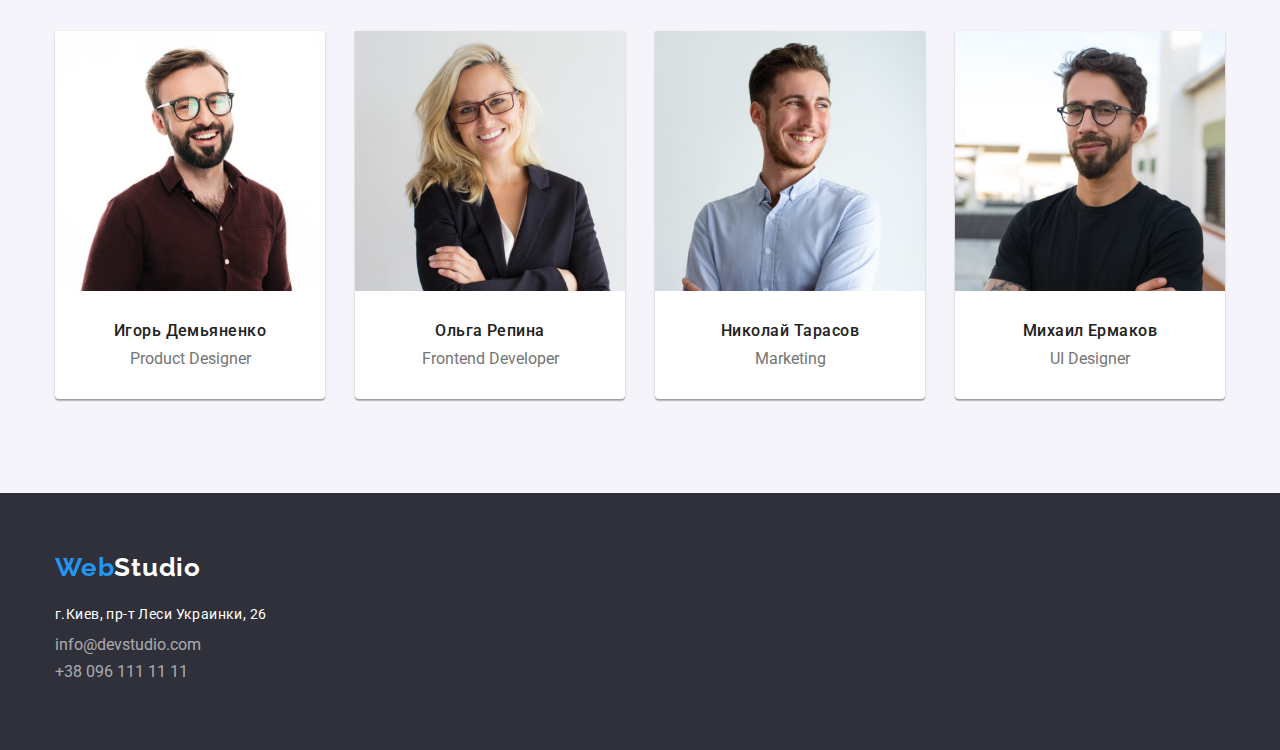
==== commit 3366b14e: "main" ====
--- a/index.html
+++ b/index.html
@@ -21,19 +21,29 @@
   <body>
     <!--Верхняя линия-->
     <header class="page-header">
-      <div class="container">
+      <div class="container header-container">
         <nav class="navigation">
-          <a href="index.html" class="logo">Web<span class="logo-black">Studio</span></a>
+          <a class="logo" href="index.html">Web<span class="logo-black">Studio</span></a>
           <ul class="nav-menu">
-            <li><a href="index.html" class="link current-link">Студия</a></li>
-            <li><a href="./portfolio.html" class="link">Портфолио</a></li>
-            <li><a href="./contacts.html" class="link">Контакты</a></li>
-          </ul>
-          <ul class="nav-contacts">
-            <li><a href="mailto:info@devstudio.com" class="link email">info@devstudio.com</a></li>
-            <li><a href="tel:+380961111111" class="link phone">+38 096 111 11 11</a></li>
+            <li class="nav-menu-item">
+              <a class="link nav-menu-link current-link" href="index.html">Студия</a>
+            </li>
+            <li class="nav-menu-item">
+              <a class="link nav-menu-link" href="./portfolio.html">Портфолио</a>
+            </li>
+            <li class="nav-menu-item">
+              <a class="link nav-menu-link" href="./contacts.html">Контакты</a>
+            </li>
           </ul>
         </nav>
+        <ul class="nav-contacts">
+          <li class="nav-contacts-link">
+            <a class="link email" href="mailto:info@devstudio.com">info@devstudio.com</a>
+          </li>
+          <li class="nav-contacts-link">
+            <a class="link phone" href="tel:+380961111111">+38 096 111 11 11</a>
+          </li>
+        </ul>
       </div>
     </header>
 
@@ -51,31 +61,28 @@
 
       <section class="section features">
         <div class="container">
-          <h2 class="visually-hidden" aria-hidden="true" tabindex="-1">
-            Достоинства
-          </h2>
+          <h2 class="visually-hidden" aria-hidden="true" tabindex="-1">Достоинства</h2>
 
           <ul class="list-features">
-            <li>
+            <li class="item-features">
               <h3 class="title-features-article">Внимание к деталям</h3>
               <p class="text-features">
-                Идейные соображения, а также <br />
-                начало повседневной работы по формированию позиции.
+                Идейные соображения, а также начало повседневной работы по формированию позиции.
               </p>
             </li>
-            <li>
+            <li class="item-features">
               <h3 class="title-features-article">Пунктуальность</h3>
               <p class="text-features">
                 Задача организации, в особенности же рамки и место обучения кадров влечет за собой.
               </p>
             </li>
-            <li>
+            <li class="item-features">
               <h3 class="title-features-article">Планирование</h3>
               <p class="text-features">
                 Равным образом консультация с широким активом в значительной степени обуславливает.
               </p>
             </li>
-            <li>
+            <li class="item-features">
               <h3 class="title-features-article">Современные технологии</h3>
               <p class="text-features">
                 Значимость этих проблем настолько очевидна, что реализация плановых заданий.
@@ -90,13 +97,13 @@
         <div class="container">
           <h2 class="title">Чем мы занимаемся</h2>
           <ul class="list-works">
-            <li>
+            <li class="item-pic-work">
               <img src="./images/img1.jpg" alt="Web design" width="370" height="294" />
             </li>
-            <li>
+            <li class="item-pic-work">
               <img src="./images/img2.jpg" alt="Marketing" width="370" height="294" />
             </li>
-            <li>
+            <li class="item-pic-work">
               <img src="./images/img3.jpg" alt="UI/UX design" width="370" height="294" />
             </li>
           </ul>
@@ -116,8 +123,9 @@
                 height="260"
               />
               <div class="card-text">
-              <h3 class="name-people">Игорь Демьяненко</h3>
-              <p>Product Designer</p></div>
+                <h3 class="name-people">Игорь Демьяненко</h3>
+                <p>Product Designer</p>
+              </div>
             </li>
             <li class="card-team">
               <img
@@ -127,20 +135,23 @@
                 height="260"
               />
               <div class="card-text">
-              <h3 class="name-people">Ольга Репина</h3>
-              <p>Frontend Developer</p></div>
+                <h3 class="name-people">Ольга Репина</h3>
+                <p>Frontend Developer</p>
+              </div>
             </li>
             <li class="card-team">
               <img src="./images/team/marketing.jpg" alt="Marketing" width="270" height="260" />
               <div class="card-text">
-              <h3 class="name-people">Николай Тарасов</h3>
-              <p>Marketing</p></div>
+                <h3 class="name-people">Николай Тарасов</h3>
+                <p>Marketing</p>
+              </div>
             </li>
             <li class="card-team">
               <img src="./images/team/ui_designer.jpg" alt="UI Designer" width="270" height="260" />
               <div class="card-text">
-              <h3 class="name-people">Михаил Ермаков</h3>
-              <p>UI Designer</p></div>
+                <h3 class="name-people">Михаил Ермаков</h3>
+                <p>UI Designer</p>
+              </div>
             </li>
           </ul>
         </div>
@@ -149,20 +160,28 @@
     <!--Футер-->
     <footer class="footer-section">
       <div class="container">
-        <a href="index.html" class="footer-logo">Web<span class="logo-white">Studio</span></a>
-        <address>
-          <ul class="footer-contacts">
-            <li>
-              <a
-                href="https://www.google.com/maps/d/embed?mid=10uSM3H-mIU3GznYo2szRIEphczw&hl=en_US&ehbc=2E312F"
-                class="link-address"
-                >г.Киев, пр-т Леси Украинки, 26</a
-              >
-            </li>
-            <li><a href="mailto:info@devstudio.com" class="link-footer">info@devstudio.com</a></li>
-            <li><a href="tel:+380961111111" class="link-footer">+38 096 111 11 11</a></li>
-          </ul>
-        </address>
+        <!-- div для Лого и контактов  -->
+        <div>
+          <a href="index.html" class="footer-logo">Web<span class="logo-white">Studio</span></a>
+          <address>
+            <ul class="footer-contacts">
+              <li>
+                <a
+                  href="https://www.google.com/maps/d/embed?mid=10uSM3H-mIU3GznYo2szRIEphczw&hl=en_US&ehbc=2E312F"
+                  class="link-address"
+                  >г.Киев, пр-т Леси Украинки, 26</a
+                >
+              </li>
+              <li>
+                <a href="mailto:info@devstudio.com" class="link-footer">info@devstudio.com</a>
+              </li>
+              <li><a href="tel:+380961111111" class="link-footer">+38 096 111 11 11</a></li>
+            </ul>
+          </address>
+        </div>
+
+        <!-- div для ссылок на соц.сети -->
+        <!-- <div></div> -->
       </div>
     </footer>
   </body>
--- a/css/styles.css
+++ b/css/styles.css
@@ -20,6 +20,7 @@
 p,
 ul {
   margin: 0;
+  padding-inline-start: 0px;
 }
 
 img {
@@ -37,11 +38,6 @@
 .page-header {
   background-color: var(--primary-bg);
   border-bottom: 1px solid #ececec;
-  /* border-top: 0px;
-  border-left: 0px;
-  border-right: 0px;
-  border-style: solid;
-  border-color: #ececec; */
 }
 
 .container {
@@ -50,6 +46,11 @@
   width: 1200px;
 }
 
+.header-container {
+  display: flex;
+  align-items: center;
+}
+
 /* Main properties Logo */
 .logo {
   font-family: 'Raleway';
@@ -58,8 +59,7 @@
   letter-spacing: 0.03em;
   color: var(--accent-logo);
   text-decoration: none;
-  margin: 24px 94px 25px 0px;
-  padding: 0px;
+  margin-right: 94px;
 }
 
 /* Color Logo in Header */
@@ -71,10 +71,7 @@
 .navigation {
   display: flex;
   flex-direction: row;
-  position: relative;
-  flex-wrap: nowrap;
-  justify-content: flex-start;
-  align-items: flex-start;
+  align-items: center;
 }
 
 /* styles for all links */
@@ -102,15 +99,18 @@
   font-size: 14px;
   line-height: 1.1;
   letter-spacing: 0.02em;
-  padding-inline-start: 0;
+  padding-left: 0;
+  margin: 0px;
+}
+
+.nav-menu-item:not(:last-child) {
+  margin-right: 50px;
+}
+
+.nav-menu-link {
+  display: block;
   padding-top: 32px;
   padding-bottom: 32px;
-  margin: 0px;
-}
-
-.nav-menu > li {
-  margin-left: 0;
-  margin-right: 50px;
 }
 
 /* Orientation elements inside nav-contacts */
@@ -118,26 +118,24 @@
   display: flex;
   list-style-type: none;
   text-decoration: none;
-  align-items: flex-start;
-  justify-content: space-between;
   font-weight: 500;
   font-size: 14px;
   line-height: 1.1;
   letter-spacing: 0.02em;
-  padding-top: 32px;
-  padding-bottom: 32px;
-  padding-inline-start: 0;
-  margin: 0px;
-}
-
-.link.email {
-  color: var(--primary-text);
-  margin-left: 280px;
-}
-
+  margin-left: auto;
+}
+
+.link.email,
 .link.phone {
   color: var(--primary-text);
-  margin-left: 50px;
+}
+
+.link.phone {
+  color: var(--primary-text);
+}
+
+.nav-contacts-link:not(:last-child) {
+  margin-right: 50px;
 }
 
 .nav-contacts .link:hover,
@@ -149,19 +147,12 @@
 
 .hero {
   background-color: var(--footer-bg);
-  /* display:block;
-  align-items: center;
-  justify-content: center;
-  flex-direction: column; */
-}
-
-.hero-box {
-  margin: auto;
-  display: flex;
-  flex-direction: column;
-  align-items: center;
   padding-top: 200px;
   padding-bottom: 200px;
+}
+
+.hero-box {
+  display: block;
 }
 
 .hero-title {
@@ -174,23 +165,23 @@
   letter-spacing: 0.06em;
   text-transform: uppercase;
   color: var(--footer-logo);
+
+  margin: auto;
   margin-bottom: 30px;
 }
 
 .hero-button {
-  display: flex;
-  align-items: center;
-  text-align: center;
+  display: block;
+  width: 200px;
+  height: 50px;
+  margin: auto;
   background-color: var(--accent-logo);
   color: var(--footer-logo);
-  width: 200px;
-  height: 50px;
   border-radius: 4px;
   font-family: inherit;
   font-weight: 700;
   font-size: 16px;
   line-height: 1.875;
-  justify-content: center;
   letter-spacing: 0.06em;
   border: 0px;
 }
@@ -222,12 +213,15 @@
   list-style-type: none;
   display: flex;
   flex-direction: row;
-  padding-inline-start: 0px;
-  justify-content: space-between;
-}
-
-.list-features > li {
+  padding-left: 0px;
+}
+
+.item-features {
   width: 270px;
+}
+
+.item-features:not(:last-child) {
+  margin-right: 30px;
 }
 
 .title-features-article {
@@ -262,8 +256,11 @@
   list-style-type: none;
   display: flex;
   flex-direction: row;
-  padding-inline-start: 0px;
-  justify-content: space-between;
+  padding-left: 0px;
+}
+
+.item-pic-work:not(:last-child) {
+  margin-right: 30px;
 }
 
 /* styles for Team */
@@ -288,10 +285,9 @@
   list-style-type: none;
   display: flex;
   flex-direction: row;
-  padding-inline-start: 0px;
-  justify-content: space-between;
-  text-align: center;
-  /* padding-bottom: 30px; */
+  padding-left: 0px;
+  /* justify-content: space-between; */
+  /* text-align: center; */
 }
 
 .card-team {
@@ -300,6 +296,10 @@
   box-shadow: 0px 1px 3px rgba(0, 0, 0, 0.12), 0px 1px 1px rgba(0, 0, 0, 0.14),
     0px 2px 1px rgba(0, 0, 0, 0.2);
   border-radius: 0px 0px 4px 4px;
+}
+
+.card-team:not(:last-child) {
+  margin-right: 30px;
 }
 
 .name-people {
@@ -315,6 +315,7 @@
 .card-text {
   padding-top: 30px;
   padding-bottom: 30px;
+  text-align: center;
 }
 
 /*--------- styles for Footer */
@@ -346,7 +347,7 @@
   align-items: flex-start;
   justify-content: flex-start;
   flex-direction: column;
-  padding-inline-start: 0px;
+  padding-left: 0px;
   margin-top: 20px;
   margin-bottom: 0px;
 }
@@ -378,23 +379,26 @@
 
 /* Styles for page Portfolio.html */
 
-.buttons-section {
+.portfolio-section {
   display: flex;
   align-items: center;
-  margin-bottom: 148px;
+  padding-bottom: 148px;
   padding-top: 40px;
 }
 
 .list-buttons {
-  display: flex;
-  list-style-type: none;
-  text-decoration: none;
-  padding-inline-start: 0px;
+  list-style-type: none;
+  text-decoration: none;
+
+  display: flex;
   flex-direction: row;
   justify-content: center;
-  align-items: center;
-  /* margin-top: 40px; */
+
   margin-bottom: 50px;
+}
+
+.item-buttons:not(:last-child) {
+  margin-right: 8px;
 }
 
 .button-filter {
@@ -408,9 +412,7 @@
   line-height: 1.625;
   text-align: center;
   letter-spacing: 0.03em;
-  padding: 6px 22px 6px 22px;
-  margin-left: 4px;
-  margin-right: 4px;
+  padding: 6px 22px;
 }
 
 .button-filter:hover,
@@ -425,16 +427,27 @@
 .list-card-project {
   list-style-type: none;
   text-decoration: none;
-  padding-inline-start: 0px;
+  padding-left: 0px;
   display: flex;
   flex-wrap: wrap;
-  flex-basis: (100% - (var(--indent) * (var(--items-number) - 1) / var(--items-number)));
-  gap: var(--indent);
+  /* flex-basis: (100% - (var(--indent) * (var(--items-number) - 1) / var(--items-number)));
+  gap: var(--indent); */
 }
 
 .card-project {
   background-color: #ffffff;
   box-sizing: border-box;
+}
+
+.card-project:nth-child(-n + 6) {
+  margin-bottom: 30px;
+}
+
+.card-project:nth-child(2),
+.card-project:nth-child(5),
+.card-project:nth-child(8) {
+  margin-left: 30px;
+  margin-right: 30px;
 }
 
 .card-container {
